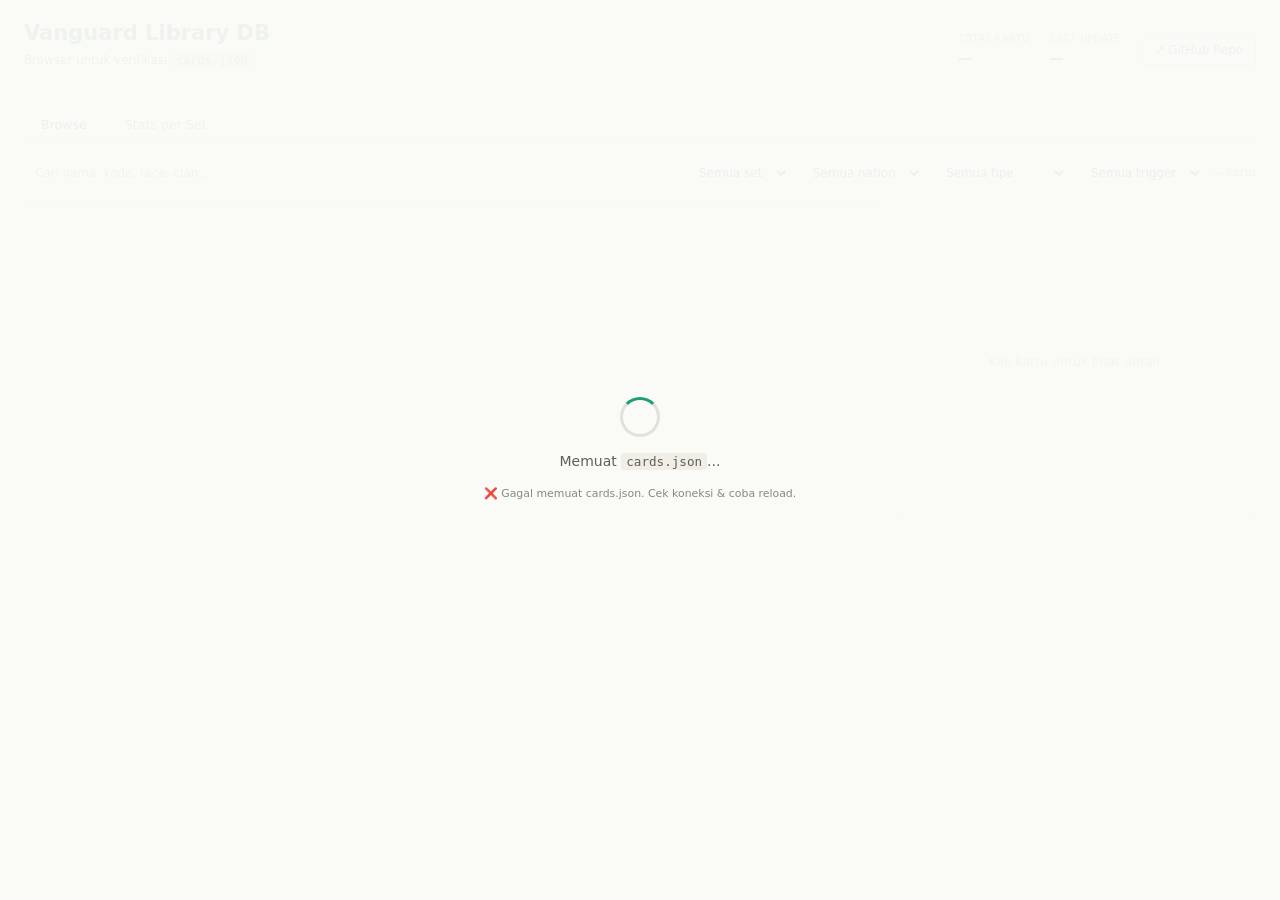
==== viewer/index.html @ 9eeca800 "penambahan viewer" ====
<!DOCTYPE html>
<html lang="id">
<head>
  <meta charset="UTF-8">
  <meta name="viewport" content="width=device-width, initial-scale=1.0">
  <title>Vanguard Library DB Viewer</title>
  <link rel="stylesheet" href="viewer.css">
</head>
<body>

<header class="topbar">
  <div class="topbar-inner">
    <div class="brand">
      <h1>Vanguard Library DB</h1>
      <p class="subtitle">Browser untuk verifikasi <code>cards.json</code></p>
    </div>
    <div class="db-info" id="dbInfo">
      <div class="db-info-row">
        <span class="db-info-label">Total kartu</span>
        <span class="db-info-value" id="totalCards">—</span>
      </div>
      <div class="db-info-row">
        <span class="db-info-label">Last update</span>
        <span class="db-info-value" id="lastUpdate">—</span>
      </div>
      <div class="db-info-row">
        <a href="https://github.com/nerif7/vanguard-library-db" target="_blank" rel="noopener" class="db-info-link">
          ↗ GitHub Repo
        </a>
      </div>
    </div>
  </div>
</header>

<main class="layout">

  <!-- TABS -->
  <div class="tabs" role="tablist">
    <button class="tab active" data-tab="browse" role="tab">Browse</button>
    <button class="tab" data-tab="stats" role="tab">Stats per Set</button>
  </div>

  <!-- ───────── BROWSE TAB ───────── -->
  <section class="tab-panel active" data-panel="browse">

    <div class="filter-bar">
      <input type="search" id="searchInput" placeholder="Cari nama, kode, race, clan...">

      <select id="setFilter">
        <option value="all">Semua set</option>
      </select>

      <select id="nationFilter">
        <option value="all">Semua nation</option>
      </select>

      <select id="unitTypeFilter">
        <option value="all">Semua tipe</option>
        <option value="Normal Unit">Normal Unit</option>
        <option value="G Unit">G Unit</option>
        <option value="Normal Order">Normal Order</option>
        <option value="Set Order">Set Order</option>
        <option value="Blitz Order">Blitz Order</option>
        <option value="Trigger Order">Trigger Order</option>
        <option value="Token">Token</option>
        <option value="Ride Deck Crest">Ride Deck Crest</option>
        <option value="Others">Others</option>
      </select>

      <select id="triggerFilter">
        <option value="all">Semua trigger</option>
        <option value="__none__">— Tidak ada</option>
        <option value="Critical">Critical</option>
        <option value="Draw">Draw</option>
        <option value="Heal">Heal</option>
        <option value="Front">Front</option>
        <option value="Over">Over</option>
        <option value="Sentinel">Sentinel</option>
      </select>

      <span class="result-count" id="resultCount">— kartu</span>
    </div>

    <div class="browse-layout">
      <!-- LIST -->
      <div class="card-list" id="cardList" tabindex="0">
        <!-- rows ditambah via JS -->
      </div>

      <!-- PREVIEW -->
      <aside class="card-preview" id="cardPreview">
        <div class="preview-empty">
          <p>Klik kartu untuk lihat detail.</p>
        </div>
      </aside>
    </div>

  </section>

  <!-- ───────── STATS TAB ───────── -->
  <section class="tab-panel" data-panel="stats">

    <div class="stats-info">
      <p>Total <strong id="statsTotal">—</strong> kartu dalam <strong id="statsSetCount">—</strong> set. Disortir berdasarkan setCode.</p>
    </div>

    <div class="stats-grid" id="statsGrid">
      <!-- cards ditambah via JS -->
    </div>

  </section>

</main>

<div class="loading" id="loading">
  <div class="loading-spinner"></div>
  <p>Memuat <code>cards.json</code>...</p>
  <p class="loading-hint" id="loadingHint">~10 MB, harap tunggu</p>
</div>

<script src="viewer.js"></script>
</body>
</html>
---- viewer/viewer.css ----
:root {
  --bg-primary:   #fafaf7;
  --bg-secondary: #ffffff;
  --bg-tertiary:  #f0eee6;
  --bg-info:      #e6f1fb;

  --text-primary:   #1f2933;
  --text-secondary: #5f5e5a;
  --text-tertiary:  #888780;

  --border:         rgba(0,0,0,0.10);
  --border-strong:  rgba(0,0,0,0.20);

  --accent:        #1d9e75;
  --accent-dark:   #0f6e56;
  --accent-bg:     rgba(29,158,117,0.10);

  --blue:        #378add;
  --blue-dark:   #185fa5;
  --blue-bg:     rgba(55,138,221,0.10);

  --purple:      #7f77dd;
  --purple-bg:   rgba(127,119,221,0.10);

  --pink-bg:     rgba(212,83,126,0.12);
  --pink-dark:   #993556;

  --amber-bg:    rgba(186,117,23,0.12);
  --amber-dark:  #854f0b;

  --gray-bg:     rgba(95,94,90,0.10);
  --gray-dark:   #444441;

  --radius-sm: 6px;
  --radius-md: 8px;
  --radius-lg: 12px;

  --font-sans: -apple-system, BlinkMacSystemFont, "Segoe UI", "Inter", system-ui, sans-serif;
  --font-mono: "JetBrains Mono", "SF Mono", Consolas, monospace;
}

@media (prefers-color-scheme: dark) {
  :root {
    --bg-primary:   #1a1a18;
    --bg-secondary: #232320;
    --bg-tertiary:  #2c2c2a;
    --bg-info:      #082040;

    --text-primary:   #ebeae3;
    --text-secondary: #b4b2a9;
    --text-tertiary:  #888780;

    --border:        rgba(255,255,255,0.10);
    --border-strong: rgba(255,255,255,0.20);
  }
}

* { box-sizing: border-box; margin: 0; padding: 0; }

html, body {
  font-family: var(--font-sans);
  font-size: 14px;
  color: var(--text-primary);
  background: var(--bg-primary);
  line-height: 1.5;
  min-height: 100vh;
}

code { font-family: var(--font-mono); font-size: 0.9em; background: var(--bg-tertiary); padding: 1px 5px; border-radius: 3px; }

/* ─────────────────────────────────────────────────────────
   TOP BAR
   ───────────────────────────────────────────────────────── */
.topbar {
  background: var(--bg-secondary);
  border-bottom: 1px solid var(--border);
  padding: 18px 24px;
}
.topbar-inner {
  max-width: 1400px;
  margin: 0 auto;
  display: flex;
  justify-content: space-between;
  align-items: flex-end;
  flex-wrap: wrap;
  gap: 20px;
}
.brand h1 { font-size: 1.5rem; font-weight: 600; color: var(--accent-dark); }
.brand .subtitle { color: var(--text-secondary); font-size: 0.85rem; margin-top: 2px; }
.brand code { font-size: 0.85rem; }

.db-info { display: flex; gap: 20px; align-items: center; flex-wrap: wrap; }
.db-info-row { display: flex; flex-direction: column; gap: 2px; }
.db-info-label { font-size: 0.7rem; color: var(--text-tertiary); text-transform: uppercase; letter-spacing: 0.05em; }
.db-info-value { font-size: 1rem; font-weight: 600; color: var(--text-primary); }
.db-info-link {
  font-size: 0.85rem;
  color: var(--blue-dark);
  text-decoration: none;
  padding: 6px 12px;
  border: 1px solid var(--border-strong);
  border-radius: var(--radius-sm);
  background: var(--bg-secondary);
}
.db-info-link:hover { background: var(--blue-bg); }

/* ─────────────────────────────────────────────────────────
   LAYOUT
   ───────────────────────────────────────────────────────── */
.layout {
  max-width: 1400px;
  margin: 0 auto;
  padding: 20px 24px 40px;
}

/* ─────────────────────────────────────────────────────────
   TABS
   ───────────────────────────────────────────────────────── */
.tabs {
  display: flex;
  gap: 4px;
  margin-bottom: 16px;
  border-bottom: 1px solid var(--border);
}
.tab {
  background: transparent;
  border: 1px solid transparent;
  border-bottom: none;
  padding: 8px 16px;
  font-size: 0.9rem;
  font-family: inherit;
  color: var(--text-secondary);
  cursor: pointer;
  border-radius: var(--radius-md) var(--radius-md) 0 0;
}
.tab:hover { background: var(--bg-tertiary); }
.tab.active {
  background: var(--bg-secondary);
  color: var(--text-primary);
  font-weight: 500;
  border-color: var(--border);
}

.tab-panel { display: none; }
.tab-panel.active { display: block; }

/* ─────────────────────────────────────────────────────────
   FILTER BAR
   ───────────────────────────────────────────────────────── */
.filter-bar {
  display: flex;
  gap: 8px;
  margin-bottom: 16px;
  flex-wrap: wrap;
  align-items: center;
}
.filter-bar input, .filter-bar select {
  background: var(--bg-secondary);
  border: 1px solid var(--border);
  border-radius: var(--radius-sm);
  padding: 7px 10px;
  font-size: 0.85rem;
  font-family: inherit;
  color: var(--text-primary);
}
.filter-bar input:focus, .filter-bar select:focus {
  outline: 2px solid var(--accent);
  outline-offset: -1px;
  border-color: transparent;
}
#searchInput { flex: 1 1 240px; min-width: 200px; }
.result-count {
  font-size: 0.8rem;
  color: var(--text-secondary);
  margin-left: auto;
  white-space: nowrap;
}

/* ─────────────────────────────────────────────────────────
   BROWSE LAYOUT (table + preview)
   ───────────────────────────────────────────────────────── */
.browse-layout {
  display: grid;
  grid-template-columns: 1fr 360px;
  gap: 16px;
  align-items: start;
}

@media (max-width: 900px) {
  .browse-layout { grid-template-columns: 1fr; }
}

.card-list {
  background: var(--bg-secondary);
  border: 1px solid var(--border);
  border-radius: var(--radius-md);
  max-height: calc(100vh - 280px);
  overflow-y: auto;
}

.card-row {
  display: grid;
  grid-template-columns: 110px 1fr auto;
  gap: 12px;
  padding: 9px 14px;
  border-bottom: 1px solid var(--border);
  cursor: pointer;
  align-items: center;
  transition: background 0.05s;
}
.card-row:last-child { border-bottom: none; }
.card-row:hover { background: var(--bg-tertiary); }
.card-row.selected { background: var(--accent-bg); border-left: 3px solid var(--accent); padding-left: 11px; }

.card-row-code {
  font-family: var(--font-mono);
  font-size: 0.78rem;
  font-weight: 600;
  color: var(--blue-dark);
}
.card-row-name {
  font-size: 0.88rem;
  font-weight: 500;
  color: var(--text-primary);
  overflow: hidden;
  text-overflow: ellipsis;
  white-space: nowrap;
}
.card-row-meta {
  font-size: 0.72rem;
  color: var(--text-tertiary);
  margin-top: 2px;
  overflow: hidden;
  text-overflow: ellipsis;
  white-space: nowrap;
}
.card-row-rarity {
  font-size: 0.72rem;
  font-weight: 600;
  color: var(--gray-dark);
  background: var(--gray-bg);
  padding: 2px 8px;
  border-radius: 999px;
}

/* ─────────────────────────────────────────────────────────
   CARD PREVIEW (right side)
   ───────────────────────────────────────────────────────── */
.card-preview {
  position: sticky;
  top: 16px;
  background: var(--bg-secondary);
  border: 1px solid var(--border);
  border-radius: var(--radius-md);
  padding: 16px;
  min-height: 300px;
}

.preview-empty {
  display: flex;
  align-items: center;
  justify-content: center;
  height: 280px;
  color: var(--text-tertiary);
  font-size: 0.9rem;
  text-align: center;
}

.preview-art {
  width: 100%;
  aspect-ratio: 2/3;
  background-color: var(--bg-tertiary);
  background-size: contain;
  background-position: center;
  background-repeat: no-repeat;
  border-radius: var(--radius-md);
  border: 1px solid var(--border);
  margin-bottom: 14px;
  display: flex;
  align-items: center;
  justify-content: center;
  text-align: center;
  padding: 14px;
  font-size: 0.8rem;
  color: var(--text-tertiary);
}

.preview-name { font-size: 1.05rem; font-weight: 600; margin-bottom: 4px; line-height: 1.3; }
.preview-code { font-family: var(--font-mono); font-size: 0.8rem; color: var(--blue-dark); margin-bottom: 12px; }

.preview-badges {
  display: flex;
  flex-wrap: wrap;
  gap: 5px;
  margin-bottom: 12px;
}
.badge {
  display: inline-flex;
  align-items: center;
  padding: 3px 9px;
  border-radius: 999px;
  font-size: 0.72rem;
  font-weight: 500;
  line-height: 1.2;
}
.badge-grade   { background: var(--purple-bg); color: var(--purple); }
.badge-trigger { background: var(--pink-bg);   color: var(--pink-dark); }
.badge-unit    { background: var(--blue-bg);   color: var(--blue-dark); }
.badge-nation  { background: var(--accent-bg); color: var(--accent-dark); }
.badge-clan    { background: var(--purple-bg); color: var(--purple); }
.badge-rarity  { background: var(--gray-bg);   color: var(--gray-dark); }
.badge-race    { background: var(--amber-bg);  color: var(--amber-dark); }

.preview-section { margin-bottom: 10px; }
.preview-section-label { font-size: 0.7rem; color: var(--text-tertiary); text-transform: uppercase; letter-spacing: 0.04em; margin-bottom: 3px; }
.preview-section-value { font-size: 0.85rem; color: var(--text-primary); word-break: break-word; }
.preview-section-value a { color: var(--blue-dark); text-decoration: none; font-family: var(--font-mono); font-size: 0.78rem; }
.preview-section-value a:hover { text-decoration: underline; }

/* ─────────────────────────────────────────────────────────
   STATS TAB
   ───────────────────────────────────────────────────────── */
.stats-info {
  background: var(--bg-secondary);
  border: 1px solid var(--border);
  border-radius: var(--radius-md);
  padding: 14px 18px;
  margin-bottom: 16px;
  color: var(--text-secondary);
  font-size: 0.9rem;
}

.stats-grid {
  display: grid;
  grid-template-columns: repeat(auto-fill, minmax(260px, 1fr));
  gap: 12px;
}

.stats-card {
  background: var(--bg-secondary);
  border: 1px solid var(--border);
  border-radius: var(--radius-md);
  padding: 14px;
}

.stats-card-head {
  display: flex;
  justify-content: space-between;
  align-items: baseline;
  margin-bottom: 8px;
}

.stats-card-set {
  font-family: var(--font-mono);
  font-size: 0.95rem;
  font-weight: 600;
  color: var(--blue-dark);
}

.stats-card-count {
  font-size: 0.85rem;
  color: var(--text-secondary);
}
.stats-card-count strong { color: var(--accent-dark); font-size: 1rem; }

.stats-coverage {
  display: grid;
  grid-template-columns: repeat(2, 1fr);
  gap: 6px;
  margin-top: 8px;
}
.stats-coverage-item { font-size: 0.72rem; display: flex; justify-content: space-between; }
.stats-coverage-label { color: var(--text-tertiary); }
.stats-coverage-value { font-weight: 500; color: var(--text-primary); }
.stats-coverage-value.warn { color: var(--amber-dark); }
.stats-coverage-value.full { color: var(--accent-dark); }

/* ─────────────────────────────────────────────────────────
   LOADING
   ───────────────────────────────────────────────────────── */
.loading {
  position: fixed;
  inset: 0;
  background: rgba(250,250,247,0.95);
  display: flex;
  flex-direction: column;
  align-items: center;
  justify-content: center;
  z-index: 100;
  gap: 14px;
  color: var(--text-secondary);
}
@media (prefers-color-scheme: dark) {
  .loading { background: rgba(26,26,24,0.95); }
}
.loading.hidden { display: none; }
.loading-spinner {
  width: 40px;
  height: 40px;
  border: 3px solid var(--border);
  border-top-color: var(--accent);
  border-radius: 50%;
  animation: spin 0.9s linear infinite;
}
.loading-hint { font-size: 0.78rem; color: var(--text-tertiary); }
@keyframes spin { to { transform: rotate(360deg); } }
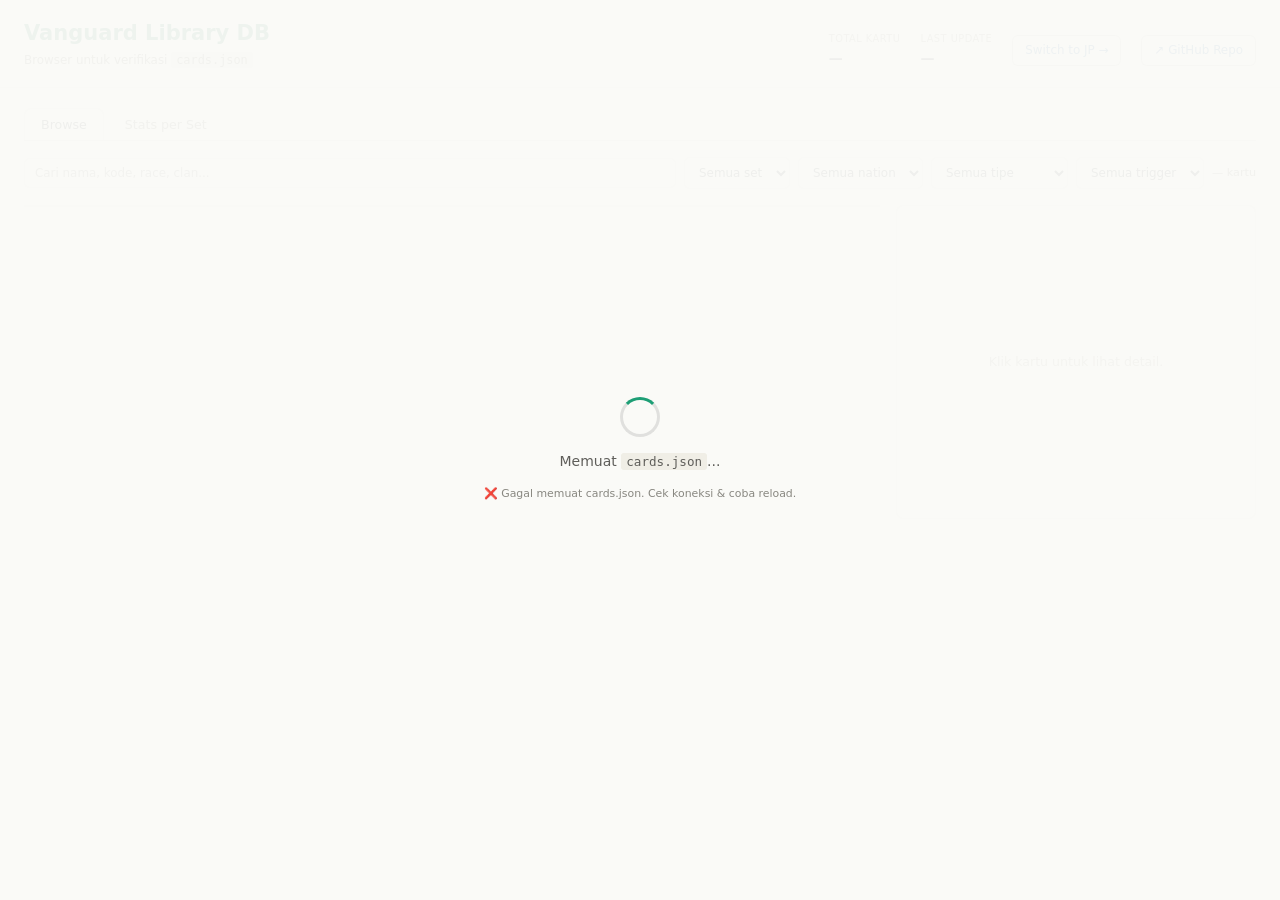
==== commit b814a479: "feat: add JP viewer to production viewer/ - viewer/index.html: add Switch to JP link - viewer/index_" ====
--- a/viewer/index.html
+++ b/viewer/index.html
@@ -22,6 +22,9 @@
       <div class="db-info-row">
         <span class="db-info-label">Last update</span>
         <span class="db-info-value" id="lastUpdate">—</span>
+      </div>
+      <div class="db-info-row">
+        <a href="index_jp.html" class="db-info-link">Switch to JP →</a>
       </div>
       <div class="db-info-row">
         <a href="https://github.com/nerif7/vanguard-library-db" target="_blank" rel="noopener" class="db-info-link">
